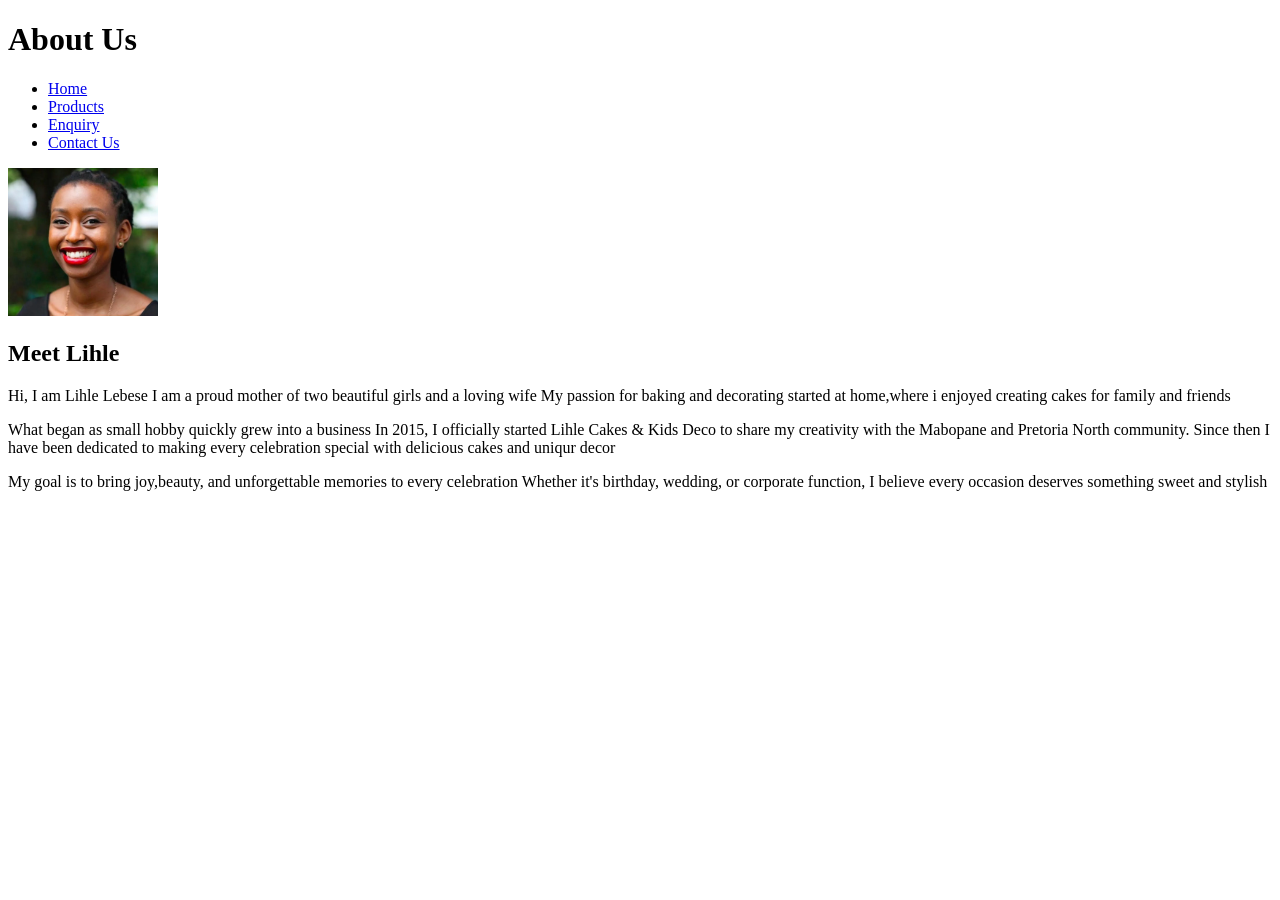
==== about us.html @ 25022042 "intial commit" ====
<!DOCTYPE html>
<html>
    <title>Lihle Cakes & Kids Deco</title>
</head>
<body>
    <h1>About Us</h1>
    <ul>
        <li><a href="index.html">Home</a></li>
        <li><a href="products.html">Products</a></li>
        <li><a href="enquiry.html">Enquiry</a></li>
        <li><a href="contact us.html">Contact Us</a></li>
    </ul>
    <img src="Lihle Business Owner.webp" width="150px" alt=""><h2>Meet Lihle</h2>
    <p>Hi, I am Lihle Lebese I am a proud mother of two beautiful girls and a loving wife
        My passion for baking and decorating started at home,where i enjoyed creating cakes 
        for family and friends</p>

    <p>What began as small hobby quickly grew into a business In 2015, I officially
            started Lihle Cakes & Kids Deco to share my creativity  with the Mabopane and Pretoria North  community.
            Since then I have been dedicated to making every celebration special with delicious 
            cakes and uniqur decor</p>
    
    <p>My goal is to bring joy,beauty, and unforgettable memories to every celebration
        Whether it's birthday, wedding, or corporate function, I believe every occasion 
        deserves something sweet and stylish</p>

</body>
</html>
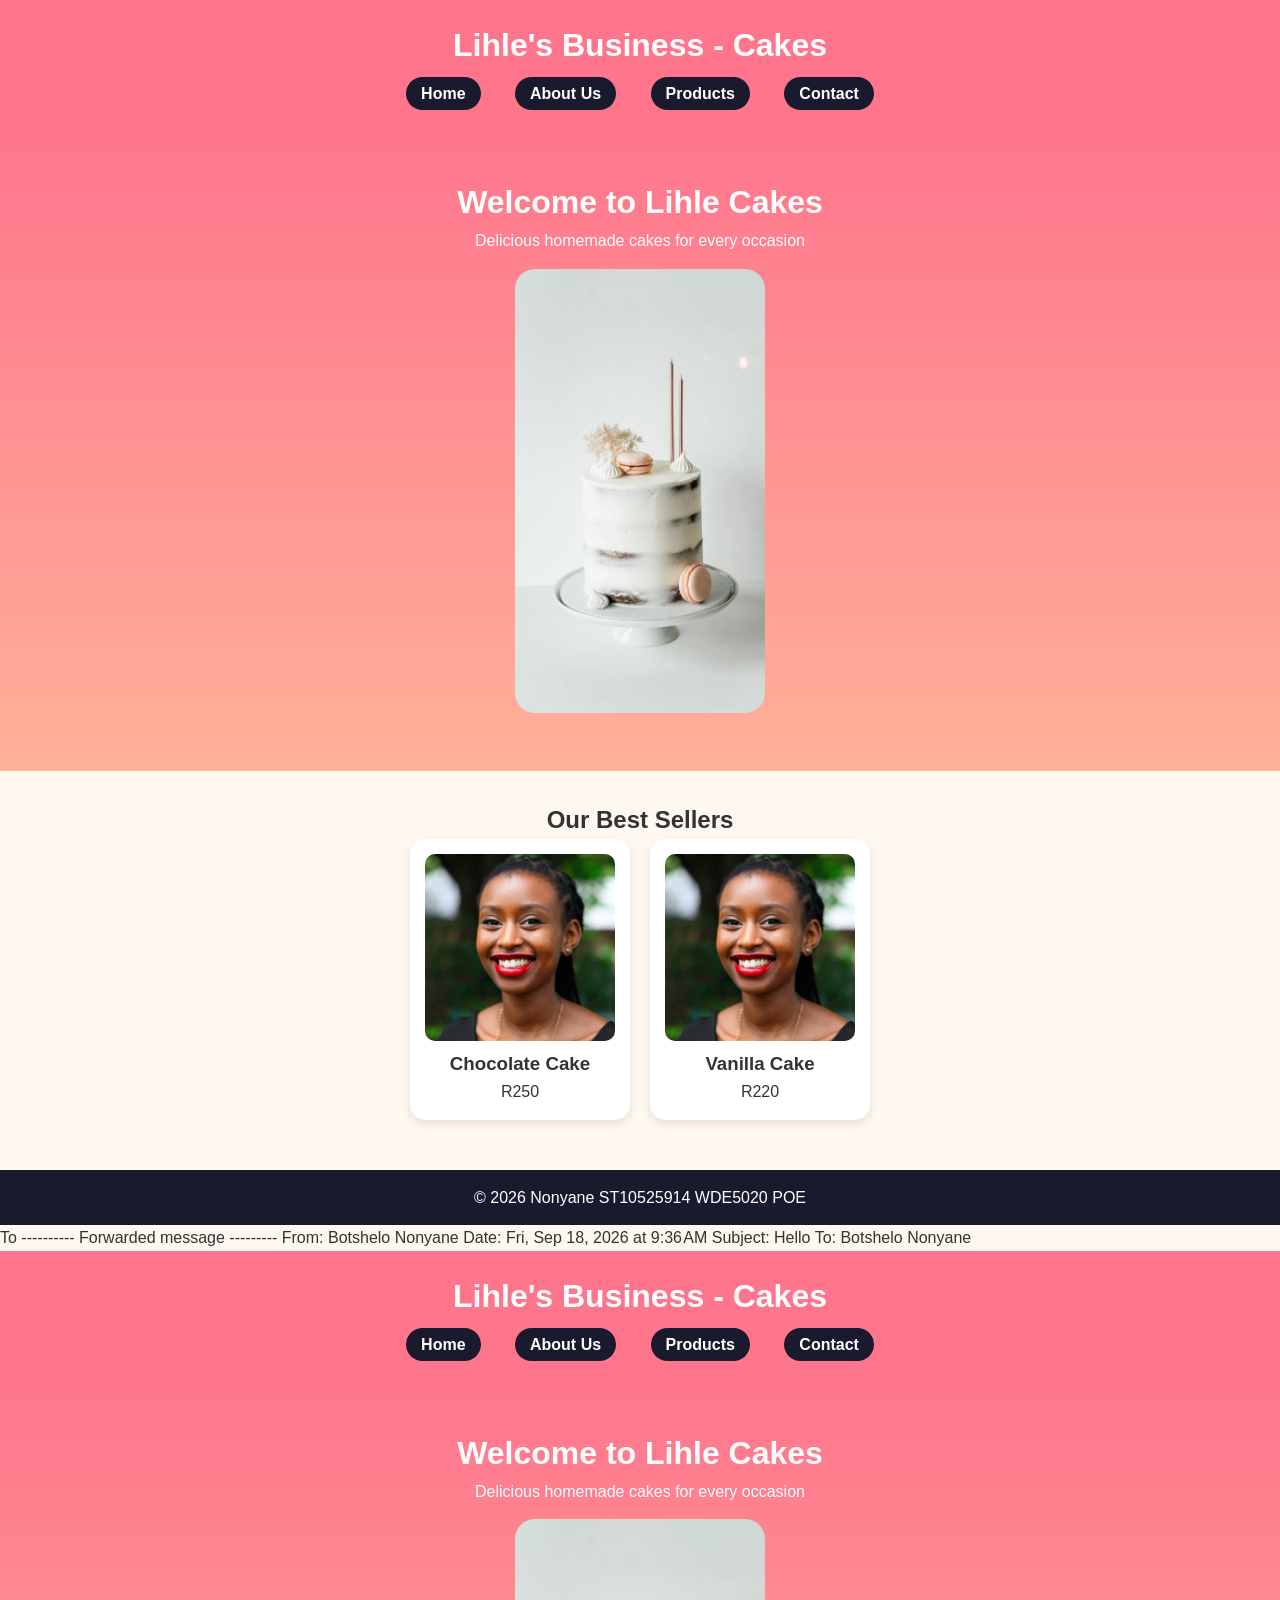
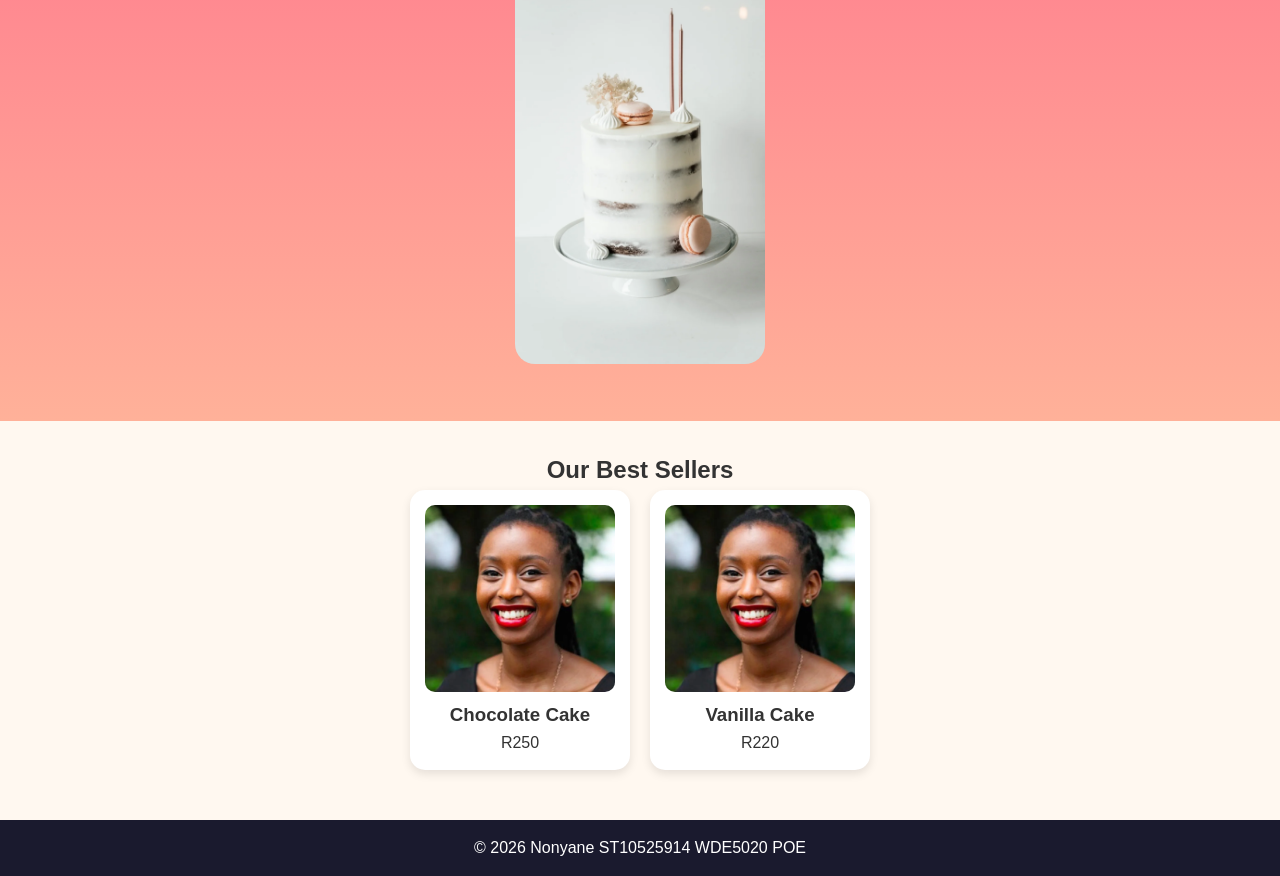
==== commit 6dcf87e9: "final" ====
--- a/about us.html
+++ b/about us.html
@@ -1,28 +1,107 @@
 <!DOCTYPE html>
 <html>
-    <title>Lihle Cakes & Kids Deco</title>
+<head>
+<title>Lihle Cakes - Home</title>
+<style>
+*{margin:0;padding:0;box-sizing:border-box;font-family:Arial,sans-serif}
+body{background:#fff8f0;color:#333;line-height:1.6}
+header{background:#ff758c;color:white;padding:20px;text-align:center}
+nav{margin-top:10px}
+nav a{color:white;text-decoration:none;margin:0 15px;font-weight:bold;background:#1a1a2e;padding:8px 15px;border-radius:20px}
+.hero{text-align:center;padding:50px 20px;background:linear-gradient(#ff758c,#ffb199);color:white}
+.hero img{width:250px;border-radius:20px;margin-top:15px}
+.products{padding:30px;text-align:center}
+.product-grid{display:flex;justify-content:center;gap:20px;flex-wrap:wrap}
+.card{background:white;border-radius:15px;box-shadow:0 4px 10px rgba(0,0,0,0.1);padding:15px;width:220px}
+.card img{width:100%;border-radius:10px}
+footer{background:#1a1a2e;color:white;text-align:center;padding:15px;margin-top:20px}
+@media screen and (max-width:768px){body{padding:10px} .product-grid{flex-direction:column;align-items:center} img{width:100%}}
+</style>
 </head>
 <body>
-    <h1>About Us</h1>
-    <ul>
-        <li><a href="index.html">Home</a></li>
-        <li><a href="products.html">Products</a></li>
-        <li><a href="enquiry.html">Enquiry</a></li>
-        <li><a href="contact us.html">Contact Us</a></li>
-    </ul>
-    <img src="Lihle Business Owner.webp" width="150px" alt=""><h2>Meet Lihle</h2>
-    <p>Hi, I am Lihle Lebese I am a proud mother of two beautiful girls and a loving wife
-        My passion for baking and decorating started at home,where i enjoyed creating cakes 
-        for family and friends</p>
+<header>
+<h1>Lihle's Business - Cakes</h1>
+<nav>
+<a href="index.html">Home</a>
+<a href="about us.html">About Us</a>
+<a href="products.html">Products</a>
+<a href="contact us.html">Contact</a>
+</nav>
+</header>
 
-    <p>What began as small hobby quickly grew into a business In 2015, I officially
-            started Lihle Cakes & Kids Deco to share my creativity  with the Mabopane and Pretoria North  community.
-            Since then I have been dedicated to making every celebration special with delicious 
-            cakes and uniqur decor</p>
-    
-    <p>My goal is to bring joy,beauty, and unforgettable memories to every celebration
-        Whether it's birthday, wedding, or corporate function, I believe every occasion 
-        deserves something sweet and stylish</p>
+<div class="hero">
+<h1>Welcome to Lihle Cakes</h1>
+<p>Delicious homemade cakes for every occasion</p>
+<img src="homepage cake.webp" alt="Cake">
+</div>
 
+<div class="products">
+<h2>Our Best Sellers</h2>
+<div class="product-grid">
+<div class="card"><img src="Lihle Business Owner.webp"><h3>Chocolate Cake</h3><p>R250</p></div>
+<div class="card"><img src="Lihle Business Owner_2.webp"><h3>Vanilla Cake</h3><p>R220</p></div>
+</div>
+</div>
+
+<footer><p>© 2026 Nonyane ST10525914 WDE5020 POE</p></footer>
 </body>
-</html>+</html>
+
+To
+
+
+---------- Forwarded message ---------
+From: Botshelo Nonyane <botshelononyane02@gmail.com>
+Date: Fri, Sep 18, 2026 at 9:36 AM
+Subject: Hello
+To: Botshelo Nonyane <botshelononyane02@gmail.com>
+
+
+<!DOCTYPE html>
+<html>
+<head>
+<title>Lihle Cakes - Home</title>
+<style>
+*{margin:0;padding:0;box-sizing:border-box;font-family:Arial,sans-serif}
+body{background:#fff8f0;color:#333;line-height:1.6}
+header{background:#ff758c;color:white;padding:20px;text-align:center}
+nav{margin-top:10px}
+nav a{color:white;text-decoration:none;margin:0 15px;font-weight:bold;background:#1a1a2e;padding:8px 15px;border-radius:20px}
+.hero{text-align:center;padding:50px 20px;background:linear-gradient(#ff758c,#ffb199);color:white}
+.hero img{width:250px;border-radius:20px;margin-top:15px}
+.products{padding:30px;text-align:center}
+.product-grid{display:flex;justify-content:center;gap:20px;flex-wrap:wrap}
+.card{background:white;border-radius:15px;box-shadow:0 4px 10px rgba(0,0,0,0.1);padding:15px;width:220px}
+.card img{width:100%;border-radius:10px}
+footer{background:#1a1a2e;color:white;text-align:center;padding:15px;margin-top:20px}
+@media screen and (max-width:768px){body{padding:10px} .product-grid{flex-direction:column;align-items:center} img{width:100%}}
+</style>
+</head>
+<body>
+<header>
+<h1>Lihle's Business - Cakes</h1>
+<nav>
+<a href="index.html">Home</a>
+<a href="about us.html">About Us</a>
+<a href="products.html">Products</a>
+<a href="contact us.html">Contact</a>
+</nav>
+</header>
+
+<div class="hero">
+<h1>Welcome to Lihle Cakes</h1>
+<p>Delicious homemade cakes for every occasion</p>
+<img src="homepage cake.webp" alt="Cake">
+</div>
+
+<div class="products">
+<h2>Our Best Sellers</h2>
+<div class="product-grid">
+<div class="card"><img src="Lihle Business Owner.webp"><h3>Chocolate Cake</h3><p>R250</p></div>
+<div class="card"><img src="Lihle Business Owner_2.webp"><h3>Vanilla Cake</h3><p>R220</p></div>
+</div>
+</div>
+
+<footer><p>© 2026 Nonyane ST10525914 WDE5020 POE</p></footer>
+</body>
+</html>
